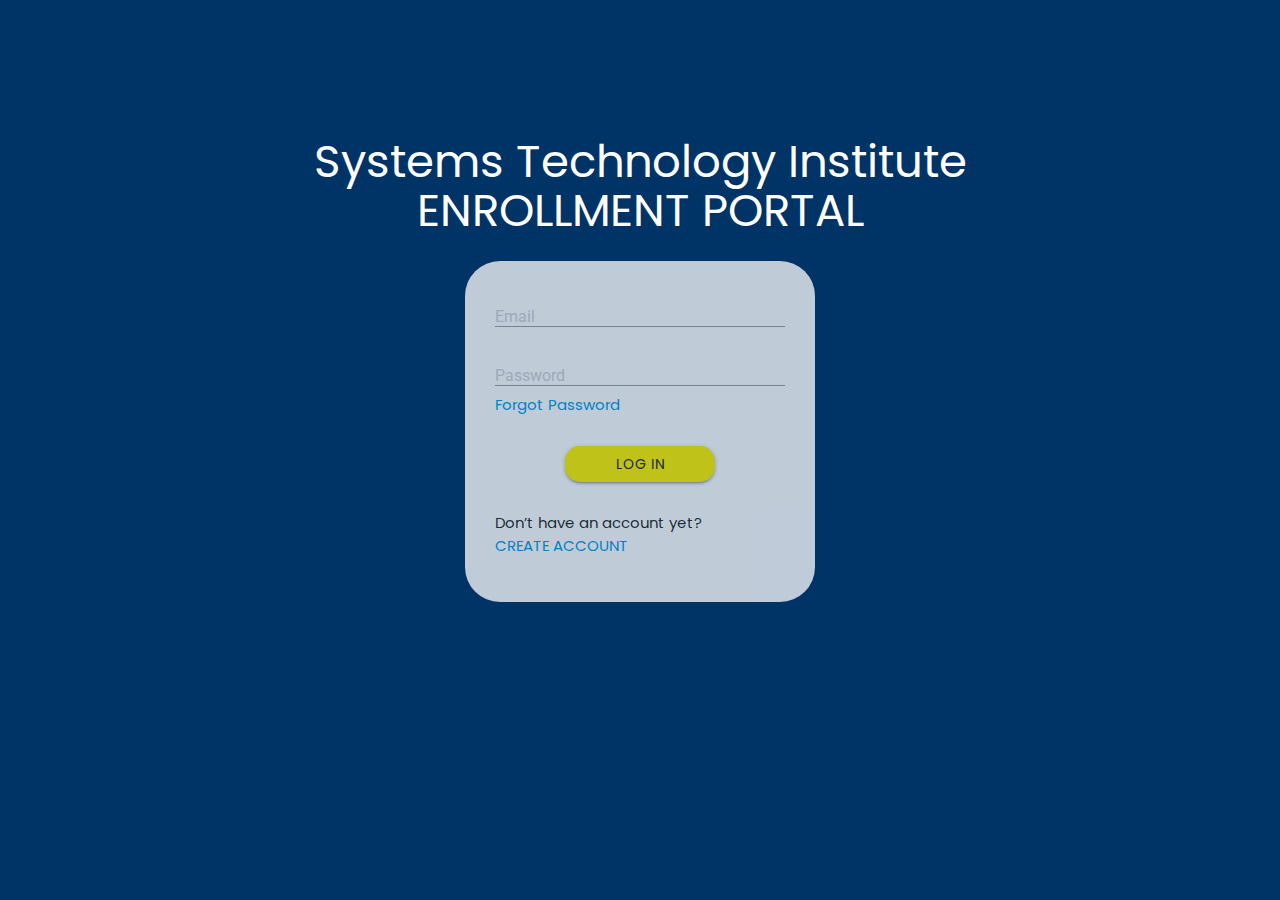
==== login.html @ 58d68fb0 "first commit" ====
<!DOCTYPE html>
<html lang="en">
<head>
    <meta charset="UTF-8">
    <meta name="viewport" content="width=device-width, initial-scale=1.0">
    <title>Log In Page</title>
    
    <!-- <link rel="stylesheet" href="login.css"> [Google Font] -->
    <link rel="preconnect" href="https://fonts.googleapis.com">
    <link rel="preconnect" href="https://fonts.gstatic.com" crossorigin>
    <link href="https://fonts.googleapis.com/css2?family=Berkshire+Swash&family=Poppins:ital,wght@0,100;0,200;0,300;0,400;0,500;0,600;0,700;0,800;0,900;1,100;1,200;1,300;1,400;1,500;1,600;1,700;1,800;1,900&family=Roboto:ital,wght@0,100;0,300;0,400;0,500;0,700;0,900;1,100;1,300;1,400;1,500;1,700;1,900&family=Rouge+Script&family=Varela+Round&display=swap" rel="stylesheet">

     <!-- Compiled and minified CSS [Materialize] -->
     <link rel="stylesheet" href="https://cdnjs.cloudflare.com/ajax/libs/materialize/1.0.0/css/materialize.min.css">

     <!-- CSS -->
    <style>
        html, body {
            height: 30%;
            margin: 0;
            display: flex;
            justify-content: center;
            align-items: center;
            font-family: "Poppins", sans-serif;
            font-weight: 400;
            font-style: normal;
        }
        body {
            background-color: #003366;
        }
        body {
            background-image: url('asset/sti-logo\ 4\ \(3\).png'); /* Replace with your image URL */
            background-size: 1200px;
            background-position: center;
            background-repeat: no-repeat; 
            background-position-y: top;
            
        }
        .container{
            display: grid;
            width: 100%;
            height: 100%;
            
        }
        h1{
            color: white;
            text-align:  center;
            font-size: 45px;
        }
        #login{
            display: grid;
            background-color: white;
            opacity: 75%;
            border-radius: 35px;
            width: 350px;
            height: 100%;
            padding: 30px;
            
        }
        form{
            align-content: center;
            justify-self: center;
        }
        #email, #password{
            height: 100%;
            width: 100%;
        }
        p{
            margin: 0;
        }
        .row{
            margin-bottom: 0;
        }
        #btn{
            display: flex;
            flex-direction: column;
            font-style: bold;
            align-items: center;
        }
    </style>
</head>
<body>
    <div class="container">
        <h1>Systems Technology Institute <br>
            ENROLLMENT PORTAL
        </h1>
        <div class="row">
            <form class="col s12" id="login" method="post">
                <div class="row">
                    <div class="input-field col s12">
                        <input placeholder="Email" id="email" type="email" class="validate" required>
                    </div>
                </div>
                <div class="row">
                    <div class="input-field col s12">
                        <input placeholder="Password" id="password" type="password" class="validate" required> <br>
                        <a href="" id="forgotP">Forgot Password</a><br>
                    </div>
                </div>
                <div class="row">
                    <div class="input-field col s12" id="btn">
                        <button class="btn waves-effect waves-light" type="submit" name="action" style=" background-color: #fff200; color: #272626; font-family: 'Poppins', sans-serif; width: 150px;  border-radius: 15px;">Log in 
                        </button>
                    </div>
                </div>
                <div class="row">
                    <div class="input-field col s12">
                        <p>Don’t have an account yet?</p>
                        <a href="C:\xampp\htdocs\Enrollment System\register.html">CREATE ACCOUNT</a>
                    </div>
                </div>
            </form>
        </div>
    </div>
</body>
</html>
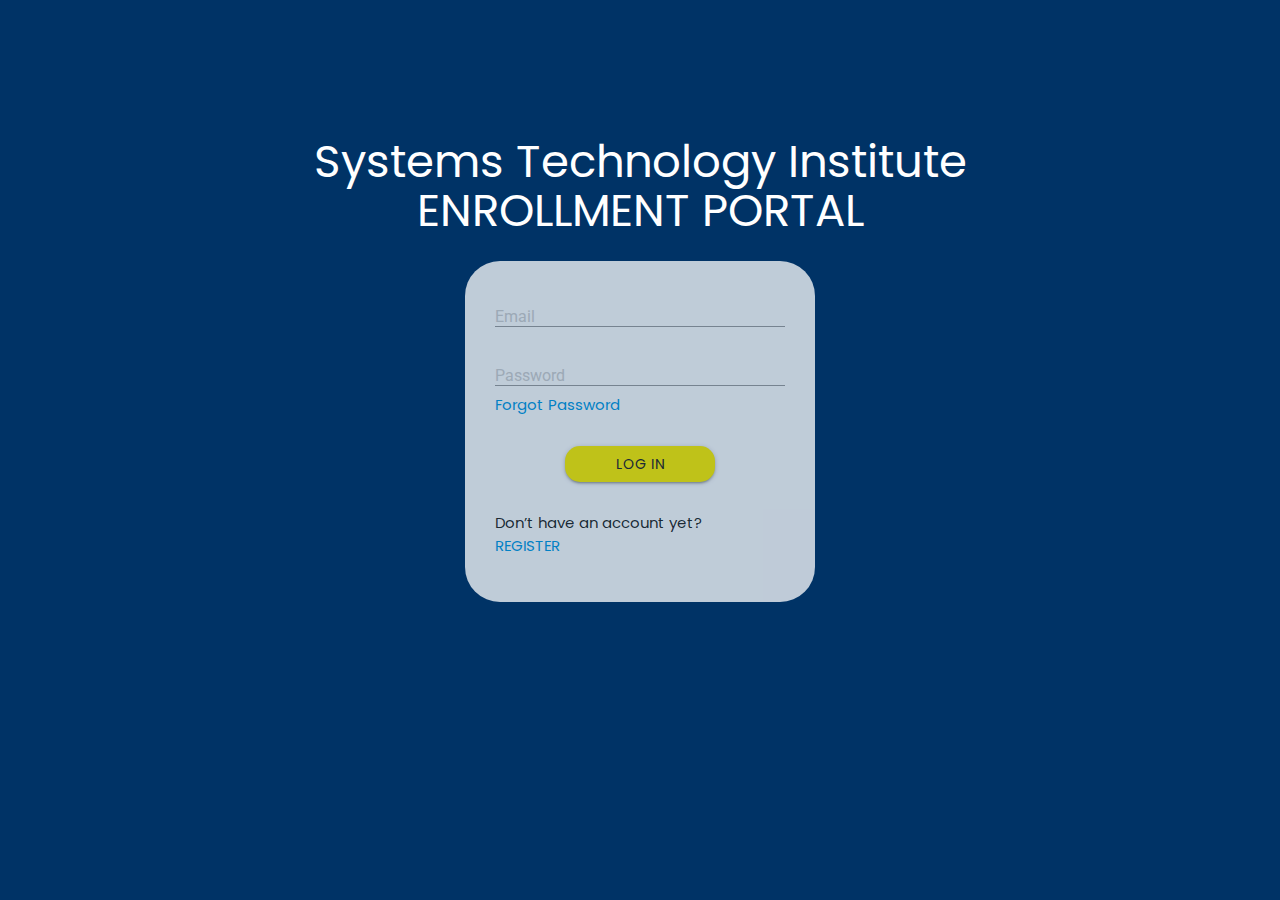
==== commit 3b0ed76c: "updated 12/06/2024" ====
--- a/login.html
+++ b/login.html
@@ -10,10 +10,9 @@
     <link rel="preconnect" href="https://fonts.gstatic.com" crossorigin>
     <link href="https://fonts.googleapis.com/css2?family=Berkshire+Swash&family=Poppins:ital,wght@0,100;0,200;0,300;0,400;0,500;0,600;0,700;0,800;0,900;1,100;1,200;1,300;1,400;1,500;1,600;1,700;1,800;1,900&family=Roboto:ital,wght@0,100;0,300;0,400;0,500;0,700;0,900;1,100;1,300;1,400;1,500;1,700;1,900&family=Rouge+Script&family=Varela+Round&display=swap" rel="stylesheet">
 
-     <!-- Compiled and minified CSS [Materialize] -->
-     <link rel="stylesheet" href="https://cdnjs.cloudflare.com/ajax/libs/materialize/1.0.0/css/materialize.min.css">
+    <!-- Compiled and minified CSS [Materialize] -->
+    <link rel="stylesheet" href="https://cdnjs.cloudflare.com/ajax/libs/materialize/1.0.0/css/materialize.min.css">
 
-     <!-- CSS -->
     <style>
         html, body {
             height: 30%;
@@ -54,8 +53,7 @@
             border-radius: 35px;
             width: 350px;
             height: 100%;
-            padding: 30px;
-            
+            padding: 30px;  
         }
         form{
             align-content: center;
@@ -106,7 +104,7 @@
                 <div class="row">
                     <div class="input-field col s12">
                         <p>Don’t have an account yet?</p>
-                        <a href="C:\xampp\htdocs\Enrollment System\register.html">CREATE ACCOUNT</a>
+                        <a href="C:\xampp\htdocs\Enrollment System\register.html">REGISTER</a>
                     </div>
                 </div>
             </form>
